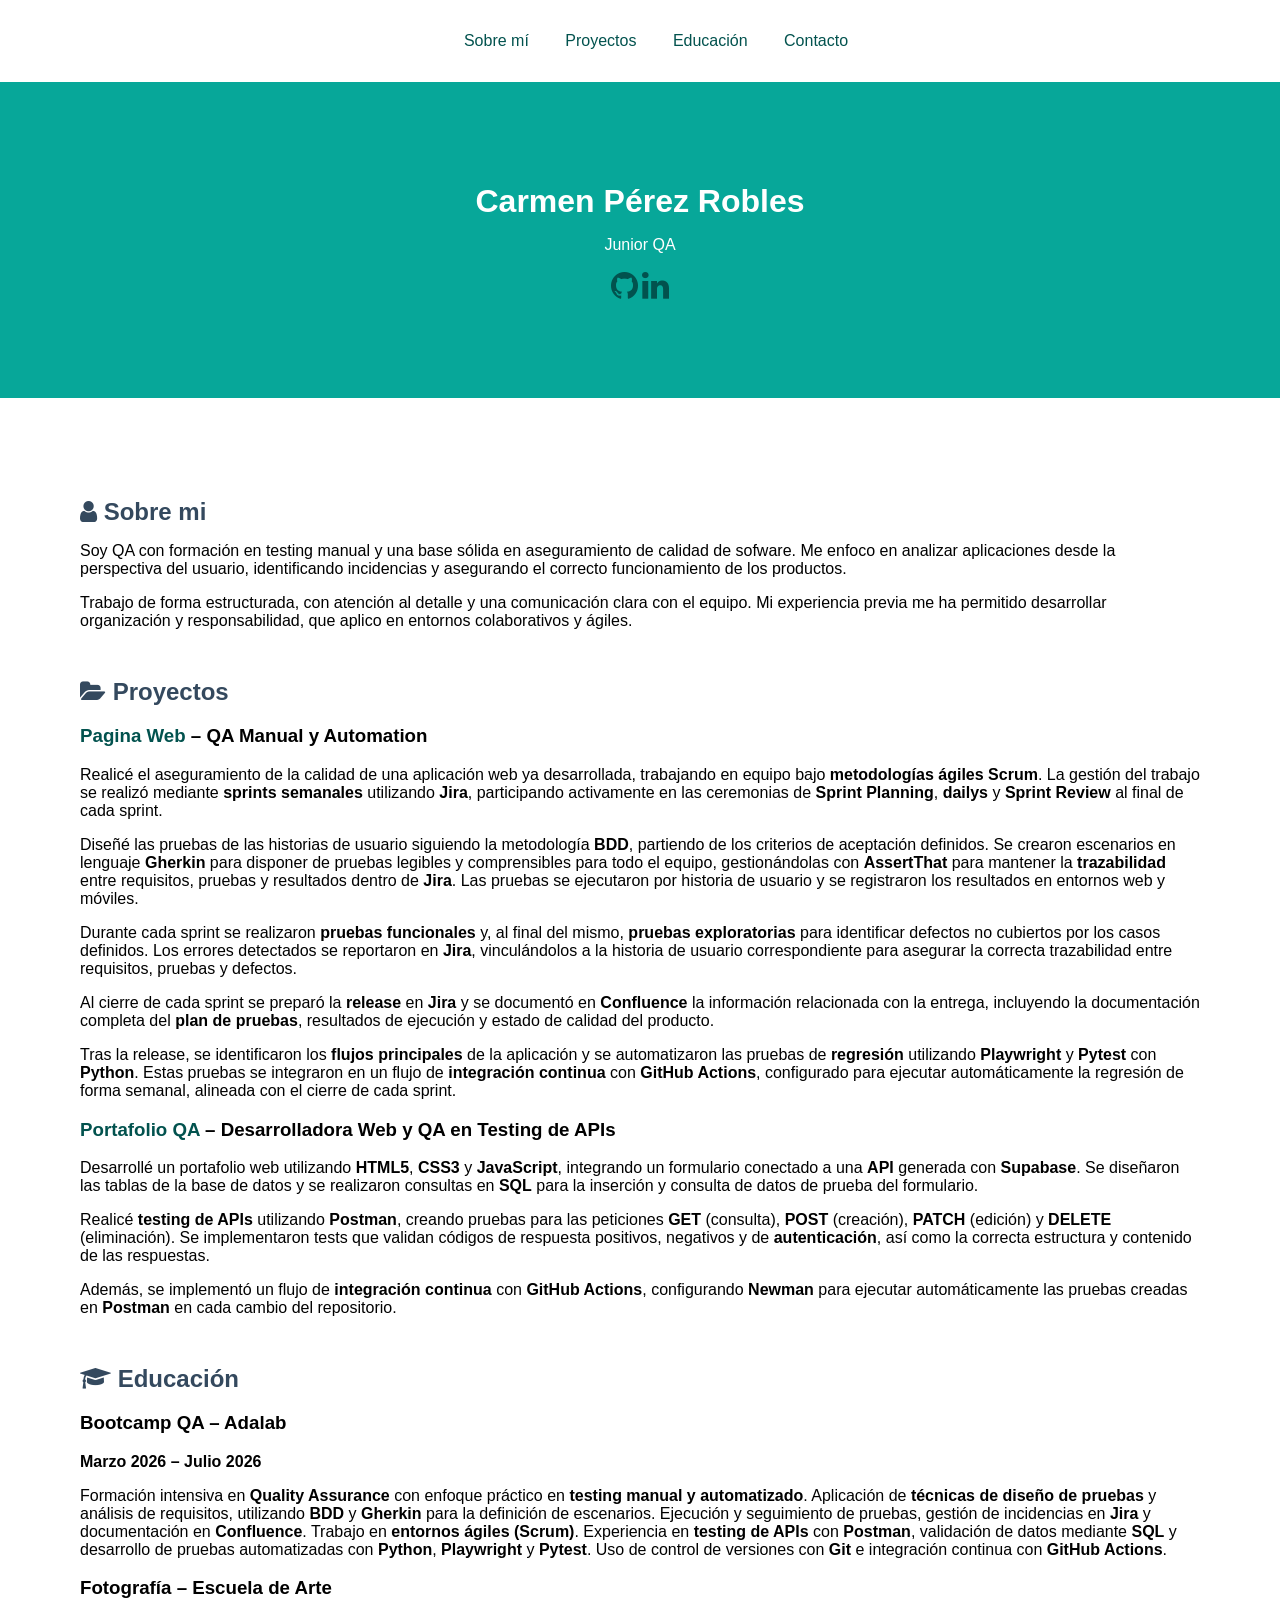
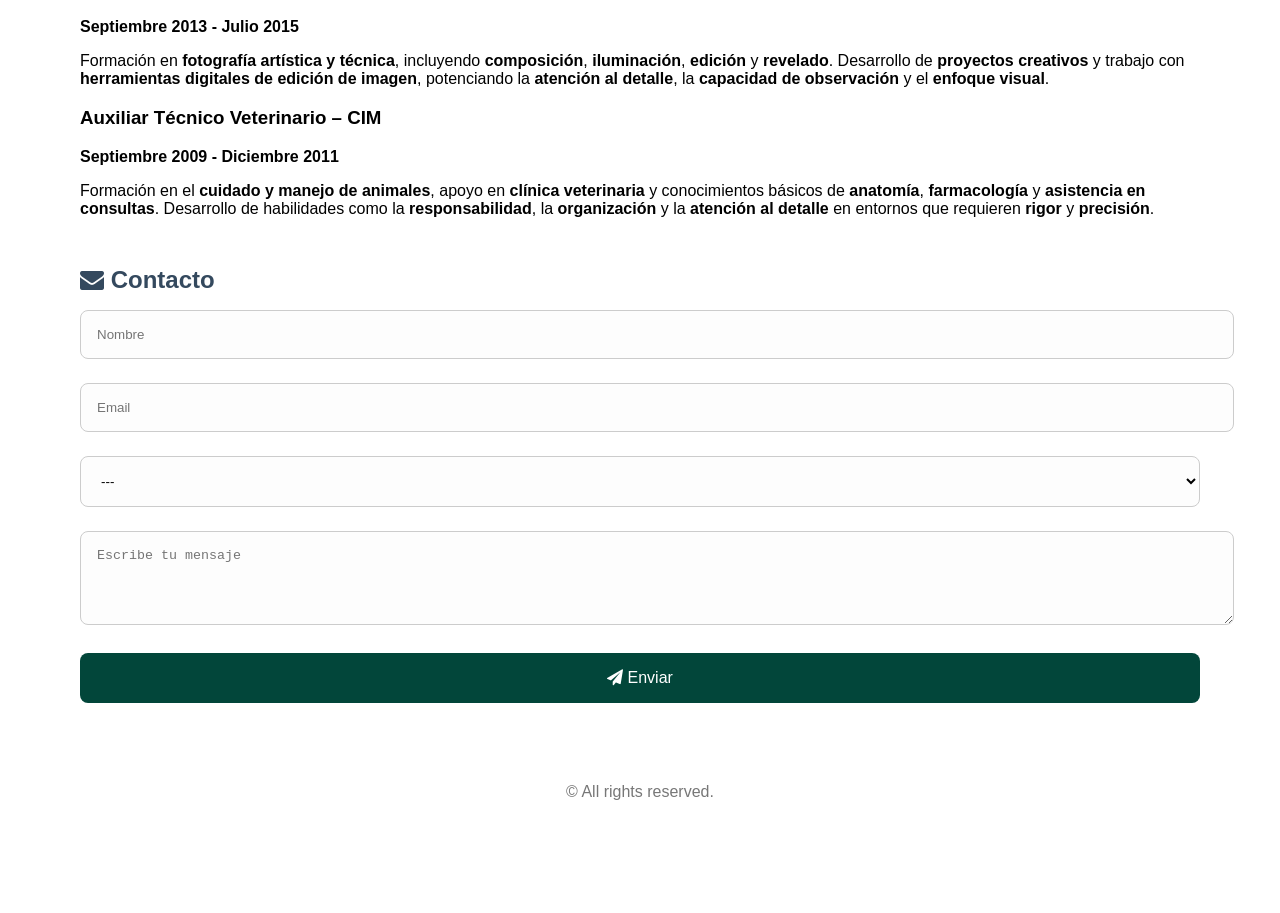
==== index.html @ 29475379 "Update index.html" ====
<!DOCTYPE html>
<html lang="es">

<head>
  <meta charset="UTF-8" />
  <meta name="viewport" content="width=device-width, initial-scale=1.0" />
  <meta name="description" content="Portfolio Carmen Pérez Robles" />
  <meta name="author" content="Carmen Pérez Robles" />
  <title>Carmen Pérez Robles - Portfolio</title>
  <link href="style.css" rel="stylesheet" />
  <!-- Importar Font Awesome para los iconos -->
  <link rel="stylesheet" href="https://cdnjs.cloudflare.com/ajax/libs/font-awesome/4.7.0/css/font-awesome.min.css" />
</head>

<body>
        <!-- Menú de navegación -->
  <nav>
      <ul>
        <li><a id="menusobremi" href="#sobremi">Sobre mí</a></li>
        <li><a id="menuproyectos" href="#proyectos">Proyectos</a></li>
        <li><a id="menueducacion" href="#educacion">Educación</a></li>
        <li><a id="menucontacto" href="#contacto">Contacto</a></li>
      </ul>
    </nav>
  <header>
    <h1 id="minombre">Carmen Pérez Robles</h1>
    <p id="titulo">Junior QA</p>
    <p>
      <a id="linkgithub" href="https://github.com/cperezrobles-commits/portafolio-qa" title="GitHub"
        class="fa fa-github fa-2x" aria-label="GitHub"></a>
      <a id="linklinkedin" href="https://www.linkedin.com/in/carmen-pérez-robles/" title="LinkedIn"
        class="fa fa-linkedin fa-2x" aria-label="LinkedIn"></a>
    </p>
  </header>
  <main>
    <section id="sobremi">
      <h2 id="titulosobremi">
        <i class="fa fa-user"></i> Sobre mi
      </h2>
<p>
  Soy QA con formación en testing manual y una base sólida en aseguramiento de calidad de sofware. 
  Me enfoco en analizar aplicaciones desde la perspectiva del usuario, identificando incidencias y asegurando el correcto funcionamiento de los productos.

<p>  Trabajo de forma estructurada, con atención al detalle y una comunicación clara con el equipo. Mi experiencia previa me ha permitido
  desarrollar organización y responsabilidad, que aplico en entornos colaborativos y ágiles.
</p>

    </section>

    <section id="proyectos">
      <h2 id="tituloproyectos">
        <i class="fa fa-folder-open"></i> Proyectos
      </h2>

      <h3>
        <a id="linkproyectoapi" href="https://yourwebsite.com" target="_blank">Pagina Web</a>
        – QA Manual y Automation
      </h3>
      <p>
  Realicé el aseguramiento de la calidad de una aplicación web ya desarrollada,
  trabajando en equipo bajo <strong>metodologías ágiles Scrum</strong>. La gestión del
  trabajo se realizó mediante <strong>sprints semanales</strong> utilizando
  <strong>Jira</strong>, participando activamente en las ceremonias de
  <strong>Sprint Planning</strong>, <strong>dailys</strong> y <strong>Sprint Review</strong>
  al final de cada sprint.
</p>

<p>
  Diseñé las pruebas de las historias de usuario siguiendo la metodología
  <strong>BDD</strong>, partiendo de los criterios de aceptación definidos. Se crearon
  escenarios en lenguaje <strong>Gherkin</strong> para disponer de pruebas legibles y
  comprensibles para todo el equipo, gestionándolas con <strong>AssertThat</strong> para
  mantener la <strong>trazabilidad</strong> entre requisitos, pruebas y resultados dentro
  de <strong>Jira</strong>. Las pruebas se ejecutaron por historia de usuario y se
  registraron los resultados en entornos web y móviles.
</p>

<p>
  Durante cada sprint se realizaron <strong>pruebas funcionales</strong> y, al final del
  mismo, <strong>pruebas exploratorias</strong> para identificar defectos no cubiertos por
  los casos definidos. Los errores detectados se reportaron en <strong>Jira</strong>,
  vinculándolos a la historia de usuario correspondiente para asegurar la correcta
  trazabilidad entre requisitos, pruebas y defectos.
</p>

<p>
  Al cierre de cada sprint se preparó la <strong>release</strong> en <strong>Jira</strong>
  y se documentó en <strong>Confluence</strong> la información relacionada con la entrega,
  incluyendo la documentación completa del <strong>plan de pruebas</strong>, resultados
  de ejecución y estado de calidad del producto.
</p>

<p>
  Tras la release, se identificaron los <strong>flujos principales</strong> de la
  aplicación y se automatizaron las pruebas de <strong>regresión</strong> utilizando
  <strong>Playwright</strong> y <strong>Pytest</strong> con <strong>Python</strong>. Estas
  pruebas se integraron en un flujo de <strong>integración continua</strong> con
  <strong>GitHub Actions</strong>, configurado para ejecutar automáticamente la regresión
  de forma semanal, alineada con el cierre de cada sprint.
</p>
      <h3>
        <a id="linkproyectoportafolio" href="https://web-qa.dev.adalab.es/">Portafolio QA</a>
        – Desarrolladora Web y QA en Testing de APIs
      </h3>
     <p>
  Desarrollé un portafolio web utilizando <strong>HTML5</strong>, <strong>CSS3</strong> y
  <strong>JavaScript</strong>, integrando un formulario conectado a una
  <strong>API</strong> generada con <strong>Supabase</strong>. Se diseñaron las tablas
  de la base de datos y se realizaron consultas en <strong>SQL</strong> para la
  inserción y consulta de datos de prueba del formulario.
</p>

<p>
  Realicé <strong>testing de APIs</strong> utilizando <strong>Postman</strong>, creando
  pruebas para las peticiones <strong>GET</strong> (consulta),
  <strong>POST</strong> (creación), <strong>PATCH</strong> (edición) y
  <strong>DELETE</strong> (eliminación). Se implementaron tests que validan códigos de
  respuesta positivos, negativos y de <strong>autenticación</strong>, así como la
  correcta estructura y contenido de las respuestas.
</p>

<p>
  Además, se implementó un flujo de <strong>integración continua</strong> con
  <strong>GitHub Actions</strong>, configurando <strong>Newman</strong> para ejecutar
  automáticamente las pruebas creadas en <strong>Postman</strong> en cada cambio del
  repositorio.
</p>
      
    </section>

    <section id="educacion">
      <h2 id="tituloeducacion">
        <i class="fa fa-graduation-cap"></i> Educación
      </h2>

      <h3>Bootcamp QA – Adalab</h3>
<p><strong>Marzo 2026 – Julio 2026</strong></p>
<p>
  Formación intensiva en <strong>Quality Assurance</strong> con enfoque práctico en <strong>testing manual y automatizado</strong>. 
  Aplicación de <strong>técnicas de diseño de pruebas</strong> y análisis de requisitos, utilizando <strong>BDD</strong> y <strong>Gherkin</strong> para la definición de escenarios.  

Ejecución y seguimiento de pruebas, gestión de incidencias en <strong>Jira</strong> y documentación en <strong>Confluence</strong>. 
Trabajo en <strong>entornos ágiles (Scrum)</strong>.  

Experiencia en <strong>testing de APIs</strong> con <strong>Postman</strong>, validación de datos mediante <strong>SQL</strong> y desarrollo de pruebas automatizadas con <strong>Python</strong>, 
<strong>Playwright</strong> y <strong>Pytest</strong>. Uso de control de versiones con <strong>Git</strong> e integración continua con <strong>GitHub Actions</strong>.
</p>


      <h3>Fotografía – Escuela de Arte</h3>
      <p><strong>Septiembre 2013 - Julio 2015</strong></p>
      <p>Formación en <strong>fotografía artística y técnica</strong>, incluyendo <strong>composición</strong>, <strong>iluminación</strong>, <strong>edición</strong> y <strong>revelado</strong>. 
        Desarrollo de <strong>proyectos creativos</strong> y trabajo con <strong>herramientas digitales de edición de imagen</strong>, potenciando la <strong>atención al detalle</strong>, la <strong>capacidad de observación</strong> y el <strong>enfoque visual</strong>.
        

         <h3>Auxiliar Técnico Veterinario – CIM</h3>
      <p><strong>Septiembre 2009 - Diciembre 2011</strong></p>
      <p>Formación en el <strong>cuidado y manejo de animales</strong>, apoyo en <strong>clínica veterinaria</strong> y conocimientos básicos de <strong>anatomía</strong>, <strong>farmacología</strong> y <strong>asistencia en consultas</strong>. 
        Desarrollo de habilidades como la <strong>responsabilidad</strong>, la <strong>organización</strong> y la <strong>atención al detalle</strong> en entornos que requieren <strong>rigor</strong> y <strong>precisión</strong>.</p>
    </section>

<section id="contacto">
  <h2 id="titulocontacto">
    <i class="fa fa-envelope"></i> Contacto
  </h2>
  <form id="contactForm" onsubmit="return enviarFormulario(event)">
    <input id="nombre" type="text" placeholder="Nombre" />
    <input id="email" type="email" placeholder="Email" />
    <select id="asunto">
      <option value="">---</option>
      <option value="info">Información</option>
      <option value="job">Oferta Trabajo</option>
      <option value="other">Otro</option>
    </select>
    <textarea id="mensaje" rows="4" placeholder="Escribe tu mensaje"></textarea>
    <button id="enviar" type="submit">
      <i class="fa fa-paper-plane"></i> Enviar
    </button>
  </form>
  <p id="formMessage"></p>
</section>


  <footer>
    <p>&copy; All rights reserved.</p>
  </footer>
</body>
<script src="script.js" defer></script>
</html>
---- style.css ----
body {
  font-family: Verdana, Arial, sans-serif;
  font-size: 1rem;
  color: black;
  margin: 0;
}

header {
  background-color: rgb(7, 167, 153);
  color: white;
  padding: 5rem;
  text-align: center;
}

main {
  padding: 5rem;
  text-align: left;
}

nav {
  text-align: center;
  width:100%;
  padding: 1rem;
}

nav ul {
  padding: 0;
  margin: 0;
    background-color: white;
  
}

nav ul li {
  display: inline-block;
  margin: 0rem;
  font-size: 1rem;
  padding: 1rem;
  border-radius: 0.5rem ;

}
/* Menú vertical en móvil */
@media (max-width: 768px) {
  nav ul li {
    display: block;
    margin: 0.8rem 0;
  }
}

h1 {
  font-size: 2rem;
  margin-bottom: 1rem;
}

p {
  font-size: 1rem;
  margin-bottom: 1rem;
}

a {
  color: #02524e;
  text-decoration: none;
}

a:hover {
  text-decoration: underline;
}

section {
  margin-bottom: 3rem;
}

h2 {
  font-size: 1.5rem;
  margin-bottom: 1rem;
  color: #34495e;
}

/* FORMULARIO */
form {
  width: 100%;
  font-size: 1rem;
}

input,
textarea,
select {
  width: 100%;
  padding: 1rem;
  margin-bottom: 1.5rem;
  border: 1px solid #ccc;
  border-radius: 0.5rem;
  background-color: #fdfdfd;
}

button {
  width: 100%;
  padding: 1rem;
  background-color: #02463a;
  color: white;
  border: none;
  border-radius: 0.5rem;
  font-size: 1rem;
}

footer {
  margin-top: 2rem;
  padding: 1rem;
  font-size: 0.9rem;
  color: #777;
  text-align: center;
}

table {
  width: 100%;
  border-collapse: collapse;
  table-layout: fixed; /* CLAVE */
  font-family: Arial, sans-serif;
}

th, td {
  border: 1px solid #ddd;
  padding: 6px;
  font-size: 14px;
  word-wrap: break-word;
  overflow-wrap: break-word;
}

thead {
  background-color: #f4f4f4;
}

/* Móvil */
@media (max-width: 768px) {
  th, td {
    font-size: 12px;
    padding: 4px;
  }
}
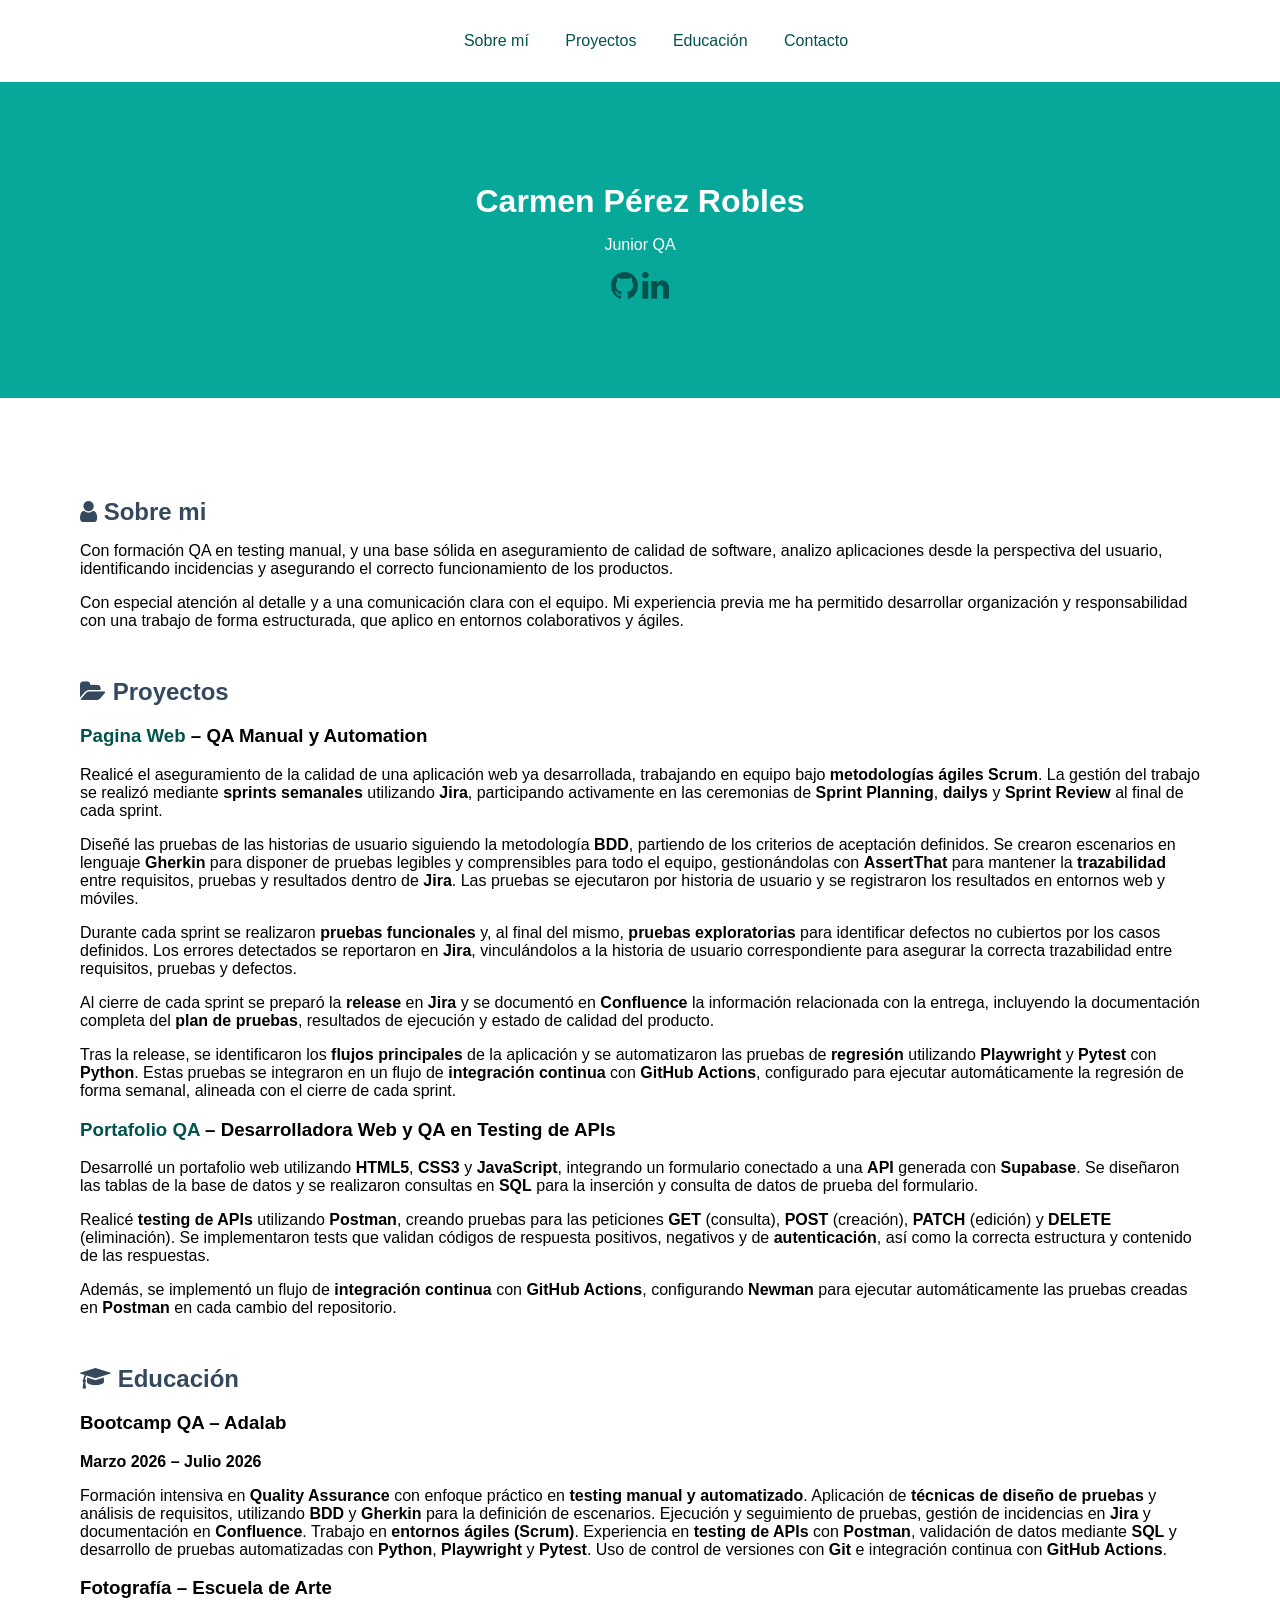
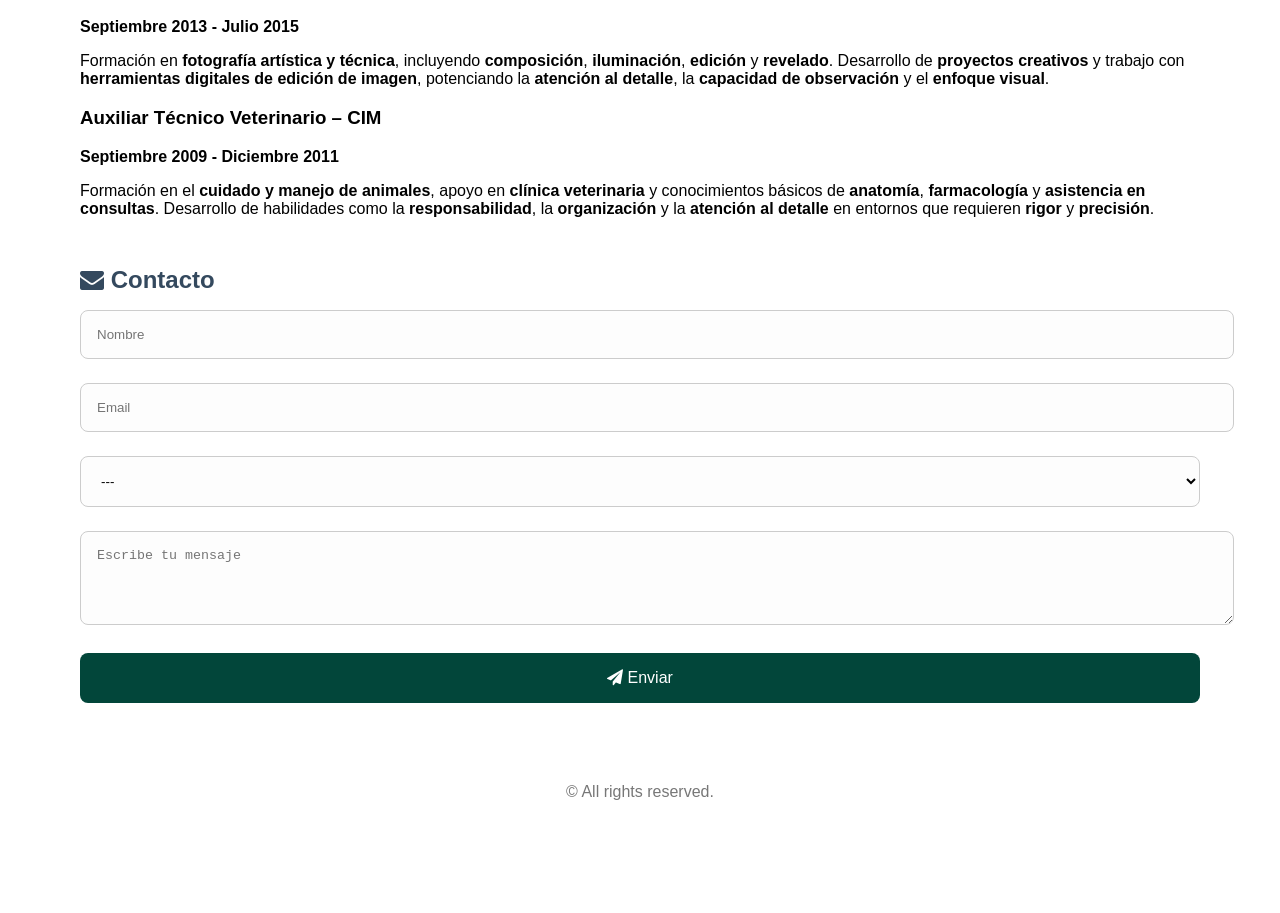
==== commit c09eae58: "Update index.html" ====
--- a/index.html
+++ b/index.html
@@ -38,11 +38,12 @@
         <i class="fa fa-user"></i> Sobre mi
       </h2>
 <p>
-  Soy QA con formación en testing manual y una base sólida en aseguramiento de calidad de sofware. 
-  Me enfoco en analizar aplicaciones desde la perspectiva del usuario, identificando incidencias y asegurando el correcto funcionamiento de los productos.
+  Con formación QA en testing manual, y una base sólida en aseguramiento de calidad de software, 
+  analizo aplicaciones desde la perspectiva del usuario, identificando incidencias y asegurando el correcto funcionamiento de los productos.
+  
 
-<p>  Trabajo de forma estructurada, con atención al detalle y una comunicación clara con el equipo. Mi experiencia previa me ha permitido
-  desarrollar organización y responsabilidad, que aplico en entornos colaborativos y ágiles.
+<p>Con especial atención al detalle y a una comunicación clara con el equipo. 
+  Mi experiencia previa me ha permitido desarrollar organización y responsabilidad con una trabajo de forma estructurada, que aplico en entornos colaborativos y ágiles.
 </p>
 
     </section>
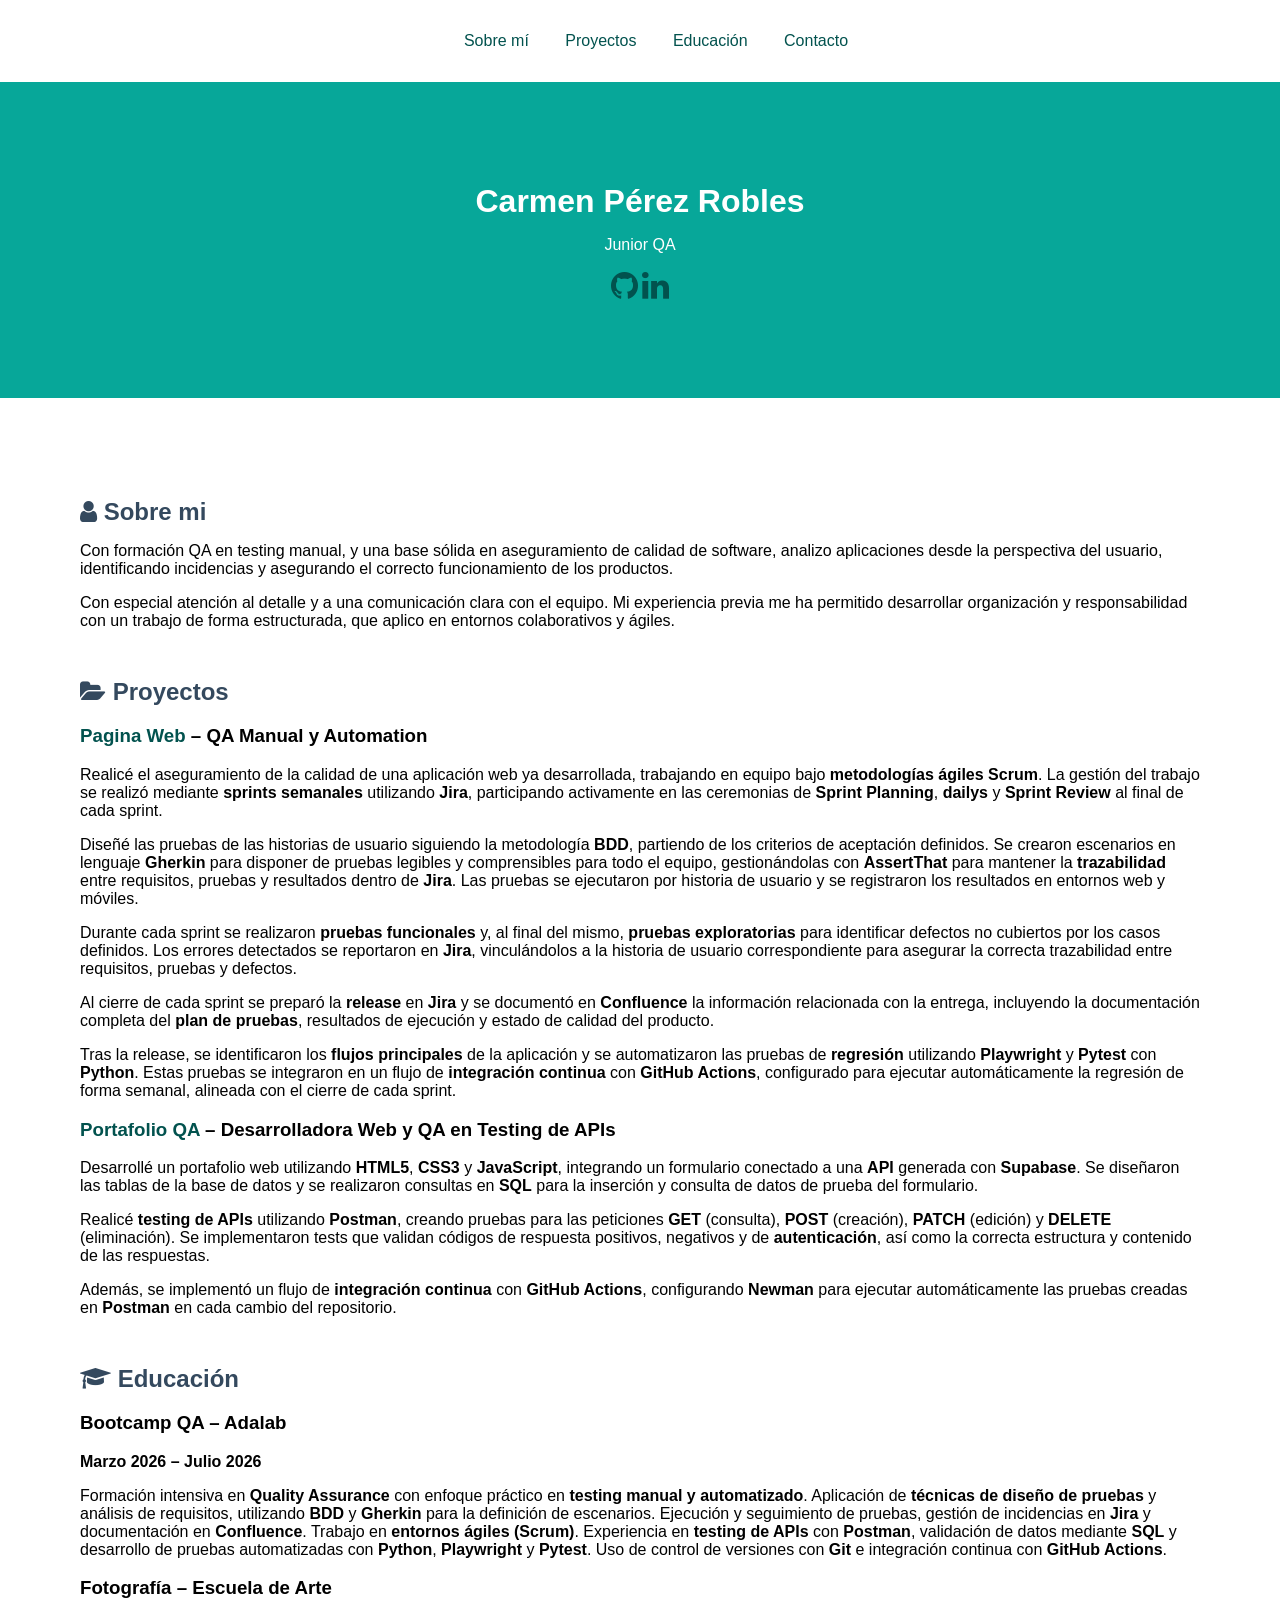
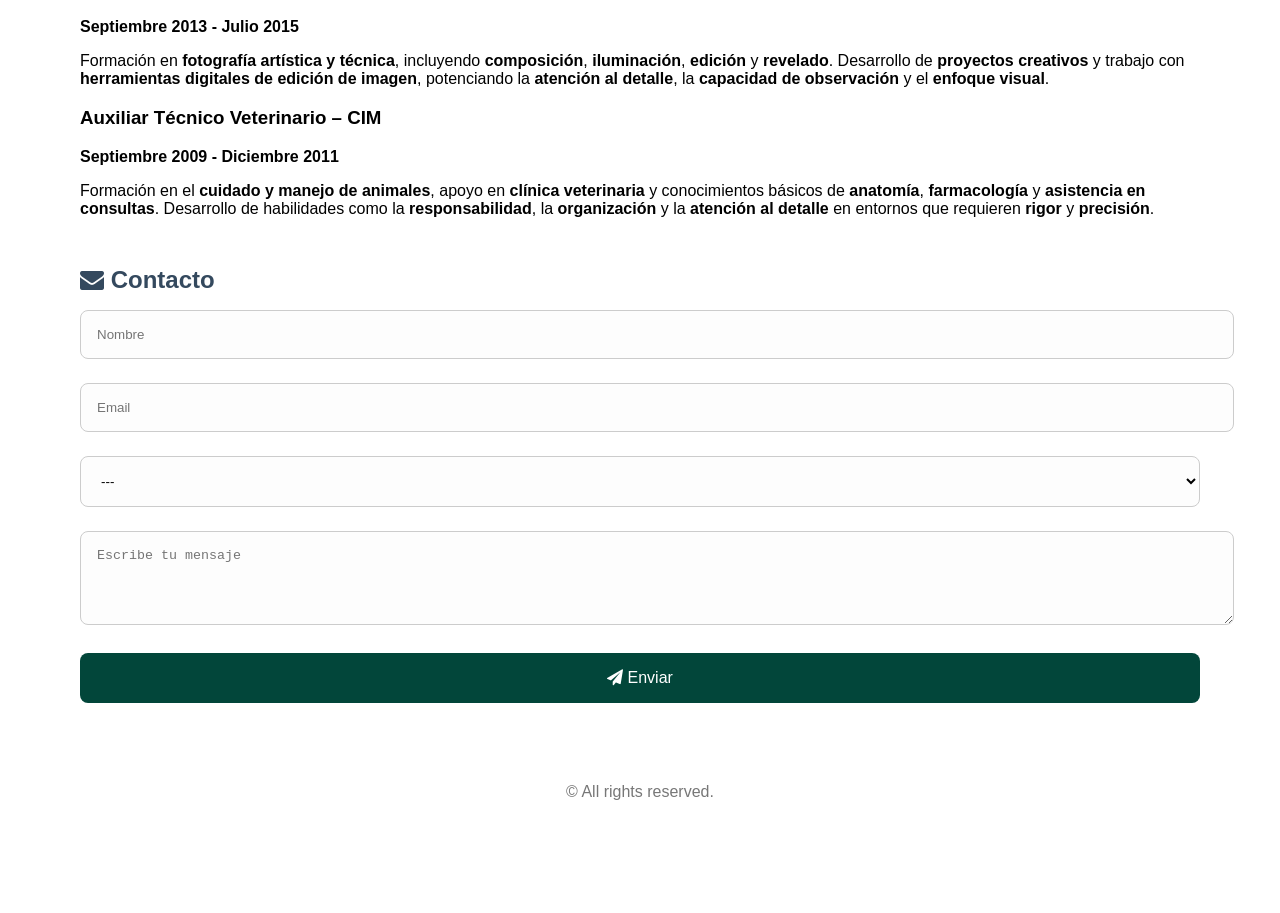
==== commit 6d1c0665: "Update index.html" ====
--- a/index.html
+++ b/index.html
@@ -43,7 +43,7 @@
   
 
 <p>Con especial atención al detalle y a una comunicación clara con el equipo. 
-  Mi experiencia previa me ha permitido desarrollar organización y responsabilidad con una trabajo de forma estructurada, que aplico en entornos colaborativos y ágiles.
+  Mi experiencia previa me ha permitido desarrollar organización y responsabilidad con un trabajo de forma estructurada, que aplico en entornos colaborativos y ágiles.
 </p>
 
     </section>
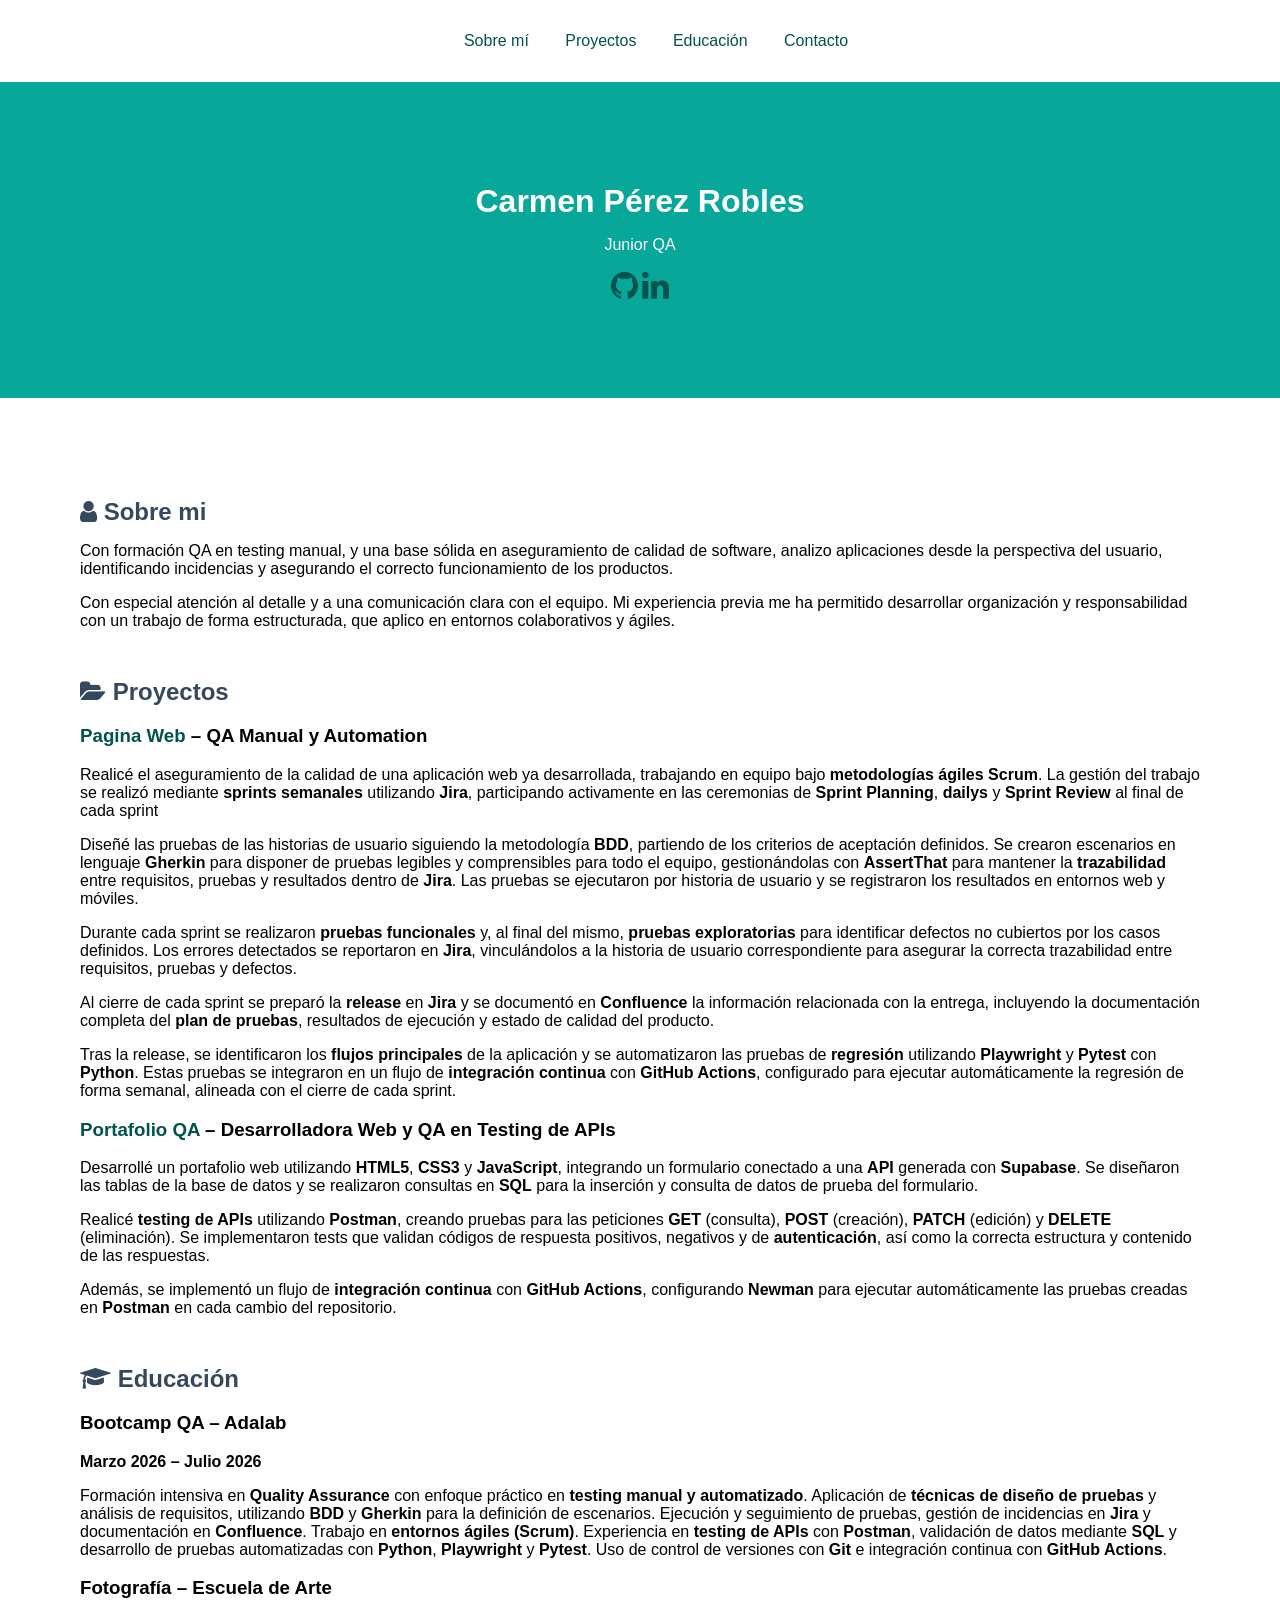
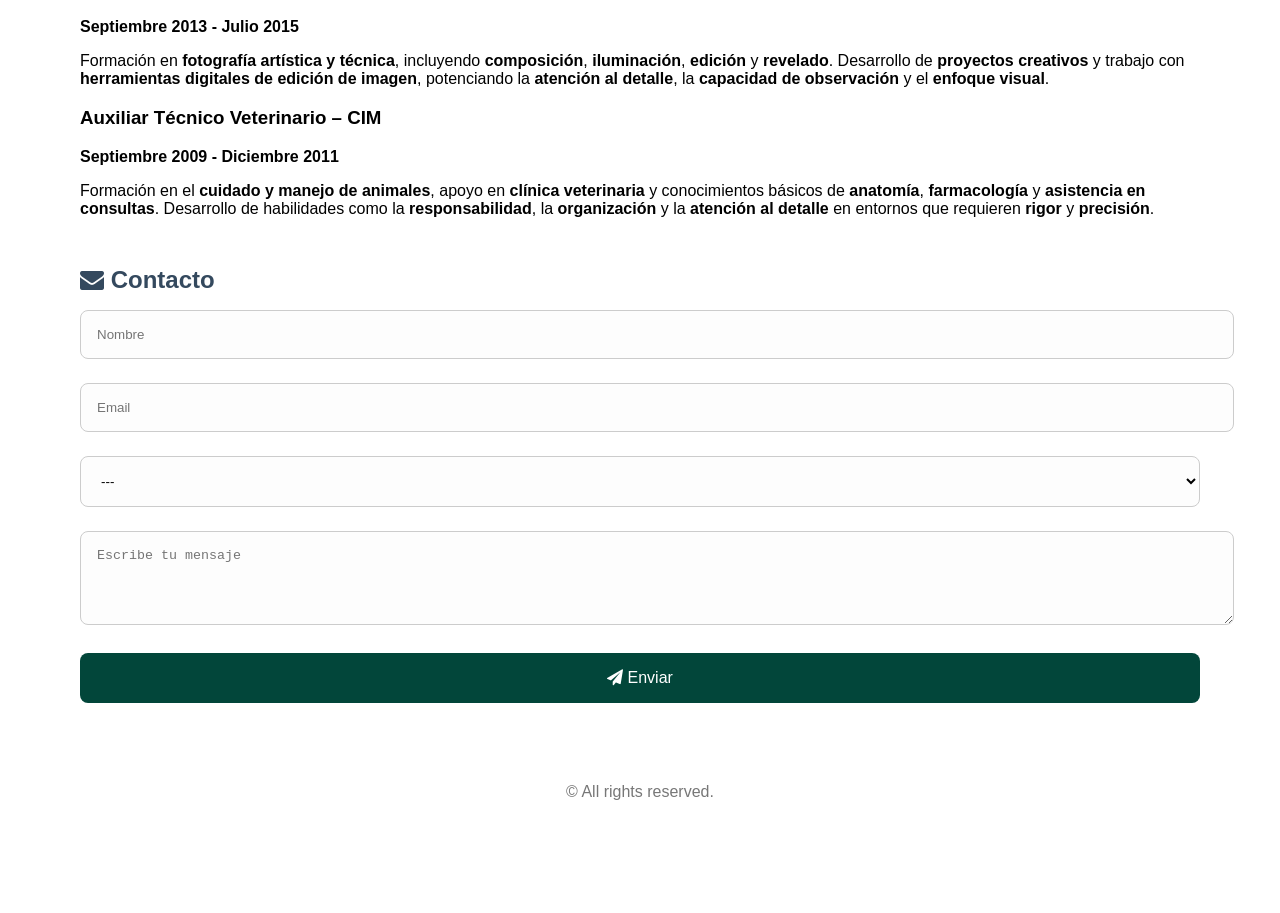
==== commit 2454b478: "Update index.html" ====
--- a/index.html
+++ b/index.html
@@ -63,7 +63,7 @@
   trabajo se realizó mediante <strong>sprints semanales</strong> utilizando
   <strong>Jira</strong>, participando activamente en las ceremonias de
   <strong>Sprint Planning</strong>, <strong>dailys</strong> y <strong>Sprint Review</strong>
-  al final de cada sprint.
+  al final de cada sprint
 </p>
 
 <p>
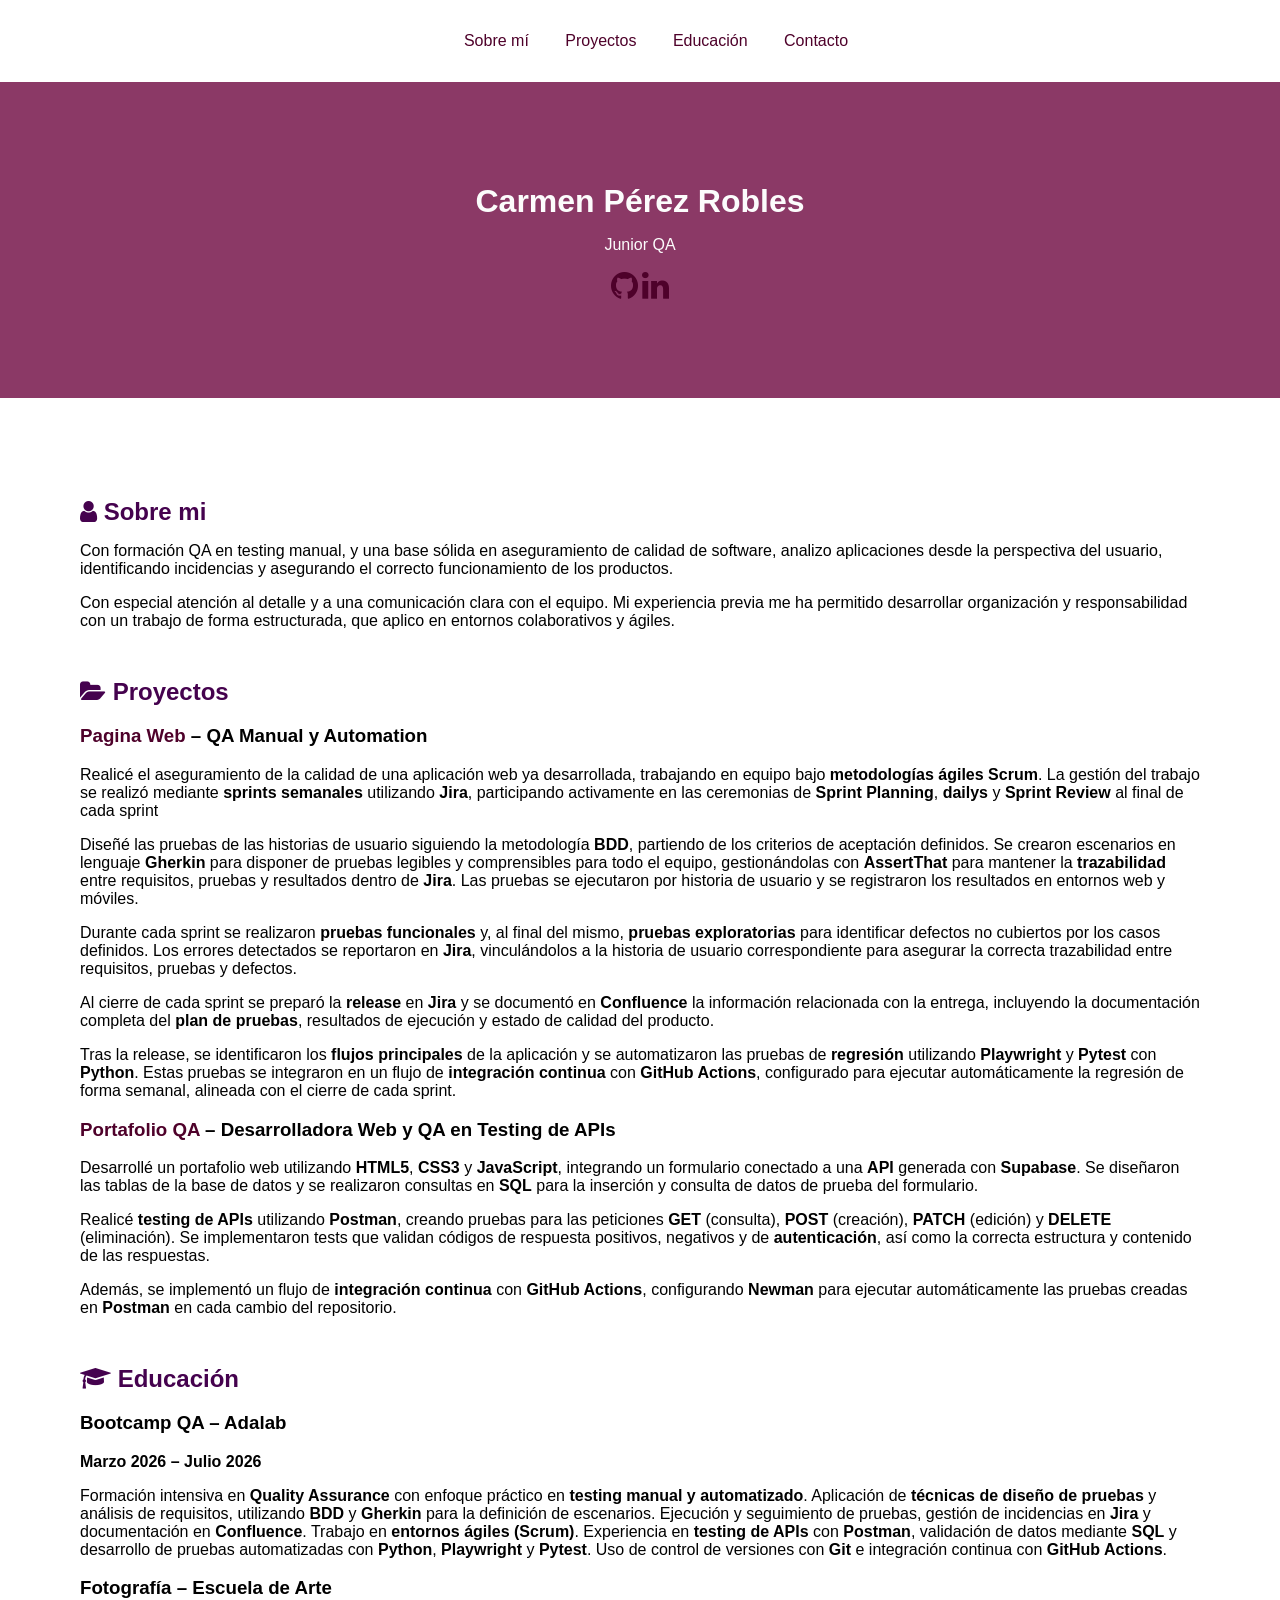
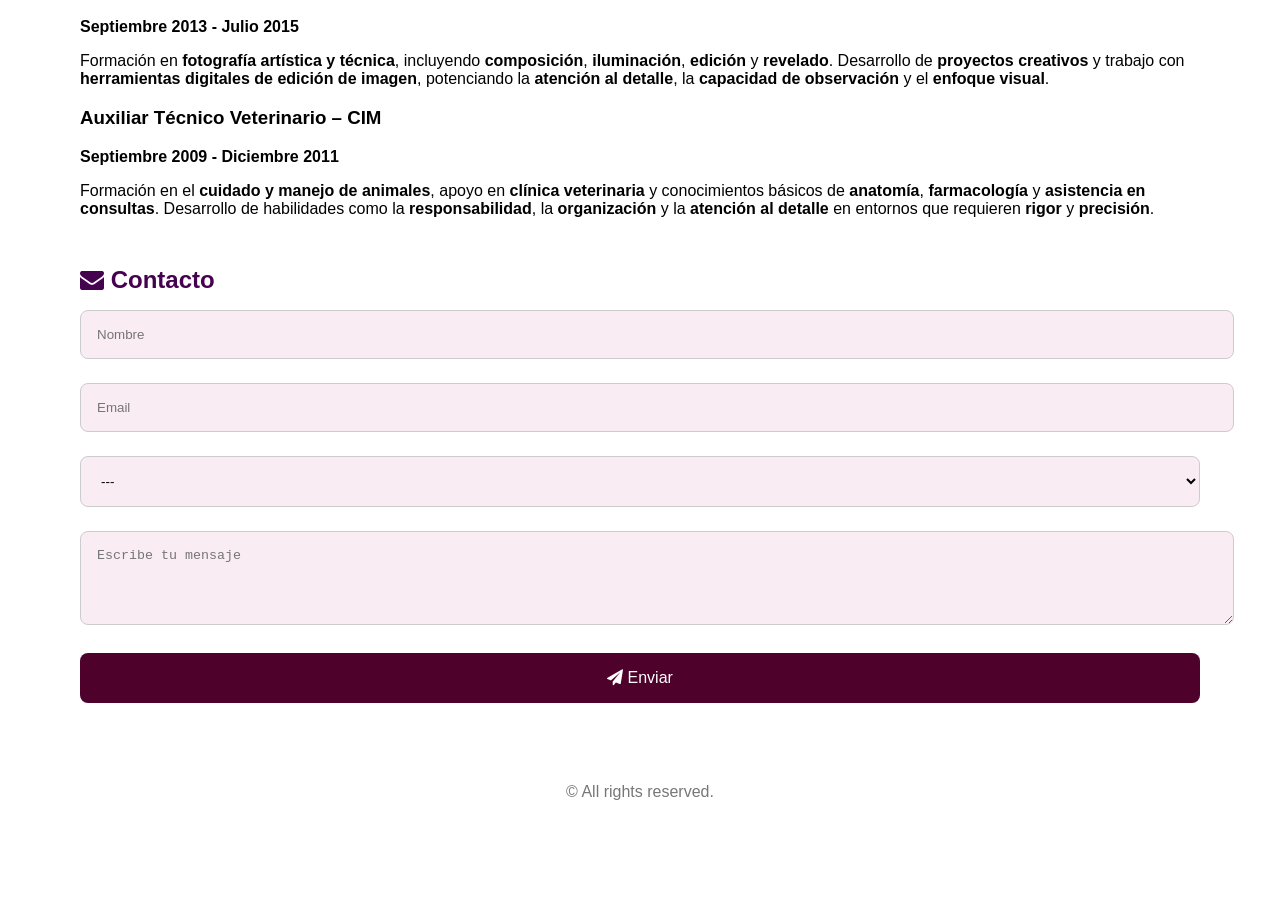
==== commit afc4c1e3: "Update index.html" ====
--- a/index.html
+++ b/index.html
@@ -26,7 +26,7 @@
     <h1 id="minombre">Carmen Pérez Robles</h1>
     <p id="titulo">Junior QA</p>
     <p>
-      <a id="linkgithub" href="https://github.com/cperezrobles-commits/portafolio-qa" title="GitHub"
+      <a id="linkgithub" href="https://github.com/CarmenPerezQAOrganitation/portafolio-qa" title="GitHub"
         class="fa fa-github fa-2x" aria-label="GitHub"></a>
       <a id="linklinkedin" href="https://www.linkedin.com/in/carmen-pérez-robles/" title="LinkedIn"
         class="fa fa-linkedin fa-2x" aria-label="LinkedIn"></a>
@@ -54,7 +54,7 @@
       </h2>
 
       <h3>
-        <a id="linkproyectoapi" href="https://yourwebsite.com" target="_blank">Pagina Web</a>
+        <a id="linkproyectoapi" href="https://web-qa.dev.adalab.es" target="_blank">Pagina Web</a>
         – QA Manual y Automation
       </h3>
       <p>
@@ -100,7 +100,7 @@
   de forma semanal, alineada con el cierre de cada sprint.
 </p>
       <h3>
-        <a id="linkproyectoportafolio" href="https://web-qa.dev.adalab.es/">Portafolio QA</a>
+        <a id="linkproyectoportafolio" href="https://carmenperezqaorganitation.github.io/portafolio-qa/">Portafolio QA</a>
         – Desarrolladora Web y QA en Testing de APIs
       </h3>
      <p>
@@ -166,14 +166,14 @@
   </h2>
   <form id="contactForm" onsubmit="return enviarFormulario(event)">
     <input id="nombre" type="text" placeholder="Nombre" />
-    <input id="email" type="email" placeholder="Email" />
-    <select id="asunto">
+    <input id="email" type="email" placeholder="Email" required />
+    <select id="asunto" required>
       <option value="">---</option>
       <option value="info">Información</option>
       <option value="job">Oferta Trabajo</option>
       <option value="other">Otro</option>
     </select>
-    <textarea id="mensaje" rows="4" placeholder="Escribe tu mensaje"></textarea>
+    <textarea id="mensaje" rows="4" placeholder="Escribe tu mensaje" required maxlength="500"></textarea>
     <button id="enviar" type="submit">
       <i class="fa fa-paper-plane"></i> Enviar
     </button>
--- a/style.css
+++ b/style.css
@@ -6,8 +6,8 @@
 }
 
 header {
-  background-color: rgb(7, 167, 153);
-  color: white;
+  background-color: rgb(139, 57, 102);
+  color: rgb(252, 252, 252);
   padding: 5rem;
   text-align: center;
 }
@@ -26,7 +26,7 @@
 nav ul {
   padding: 0;
   margin: 0;
-    background-color: white;
+    background-color: rgb(255, 255, 255);
   
 }
 
@@ -57,7 +57,7 @@
 }
 
 a {
-  color: #02524e;
+  color: rgb(78, 1, 42);
   text-decoration: none;
 }
 
@@ -72,7 +72,7 @@
 h2 {
   font-size: 1.5rem;
   margin-bottom: 1rem;
-  color: #34495e;
+  color: #45024e;
 }
 
 /* FORMULARIO */
@@ -89,13 +89,13 @@
   margin-bottom: 1.5rem;
   border: 1px solid #ccc;
   border-radius: 0.5rem;
-  background-color: #fdfdfd;
+  background-color: rgb(250, 236, 243);
 }
 
 button {
   width: 100%;
   padding: 1rem;
-  background-color: #02463a;
+  background-color: rgb(78, 1, 42);
   color: white;
   border: none;
   border-radius: 0.5rem;
@@ -126,7 +126,7 @@
 }
 
 thead {
-  background-color: #f4f4f4;
+  background-color: rgb(255, 255, 255);
 }
 
 /* Móvil */
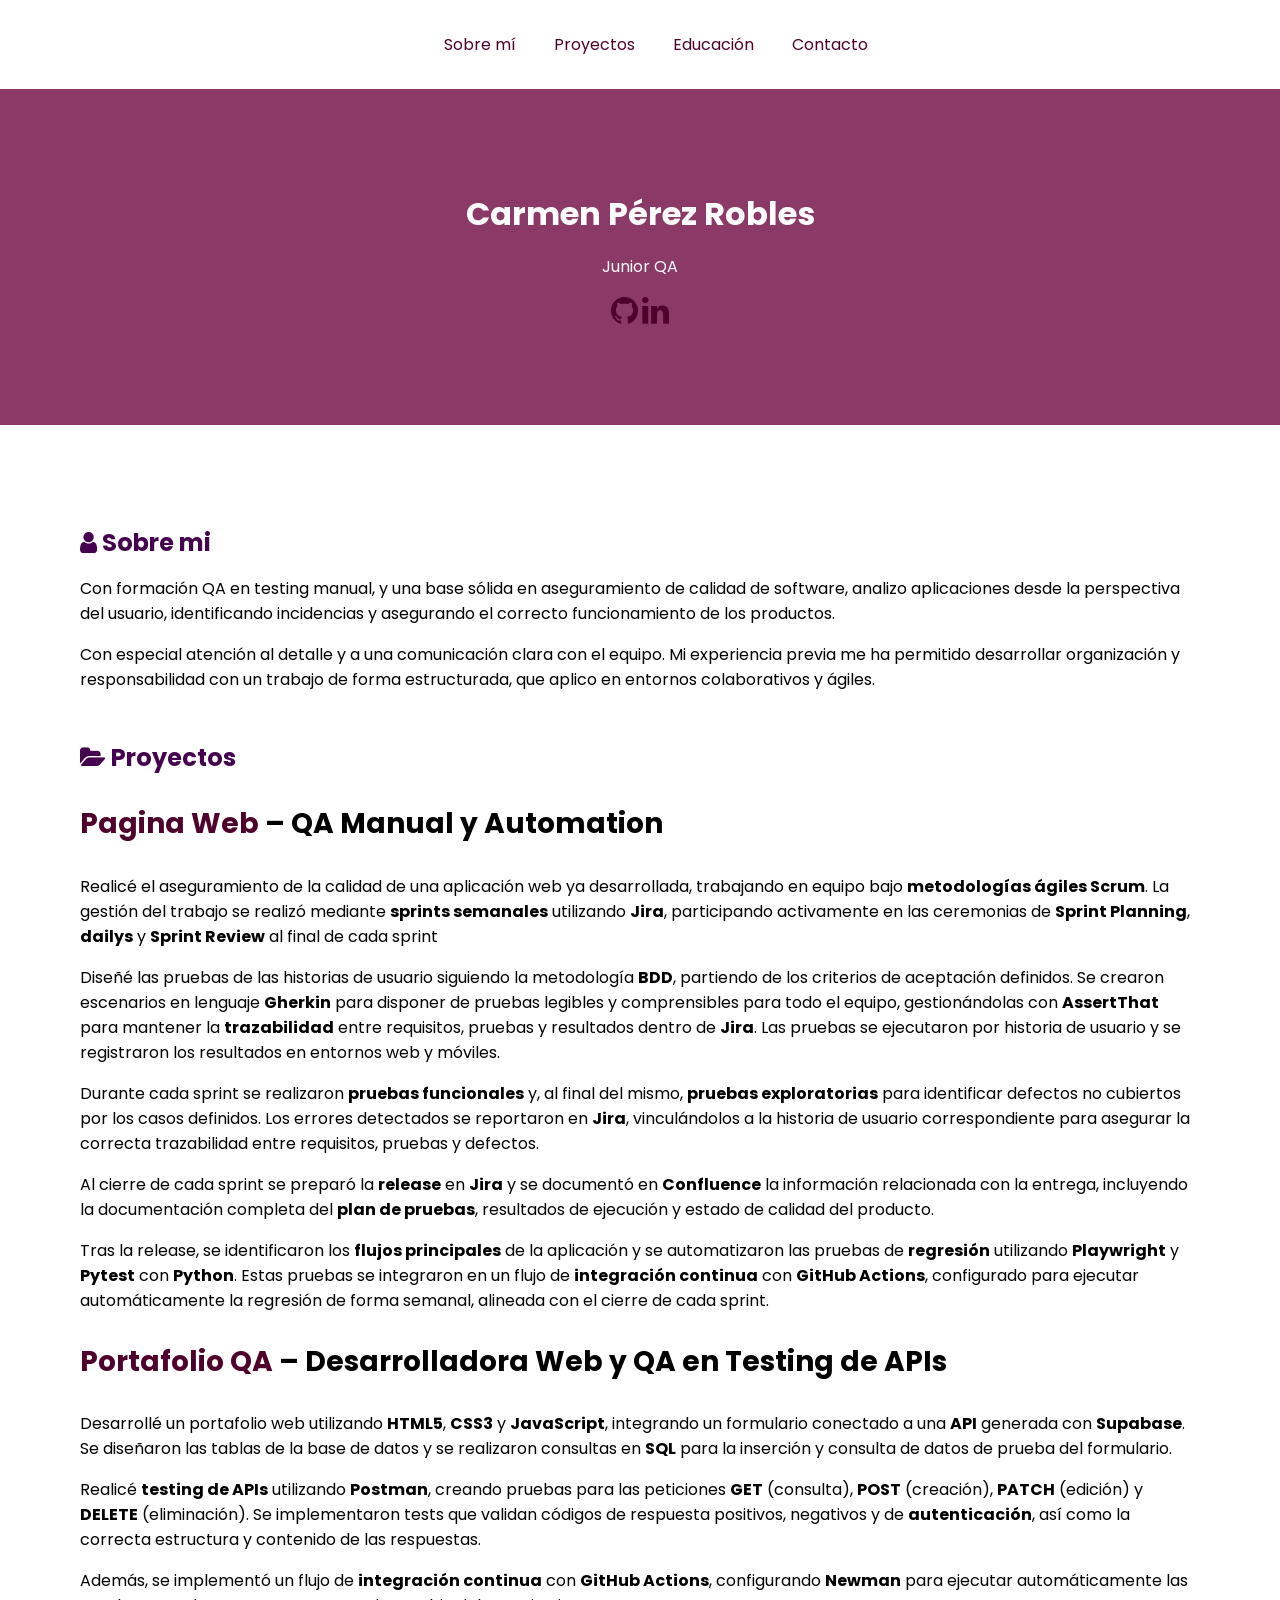
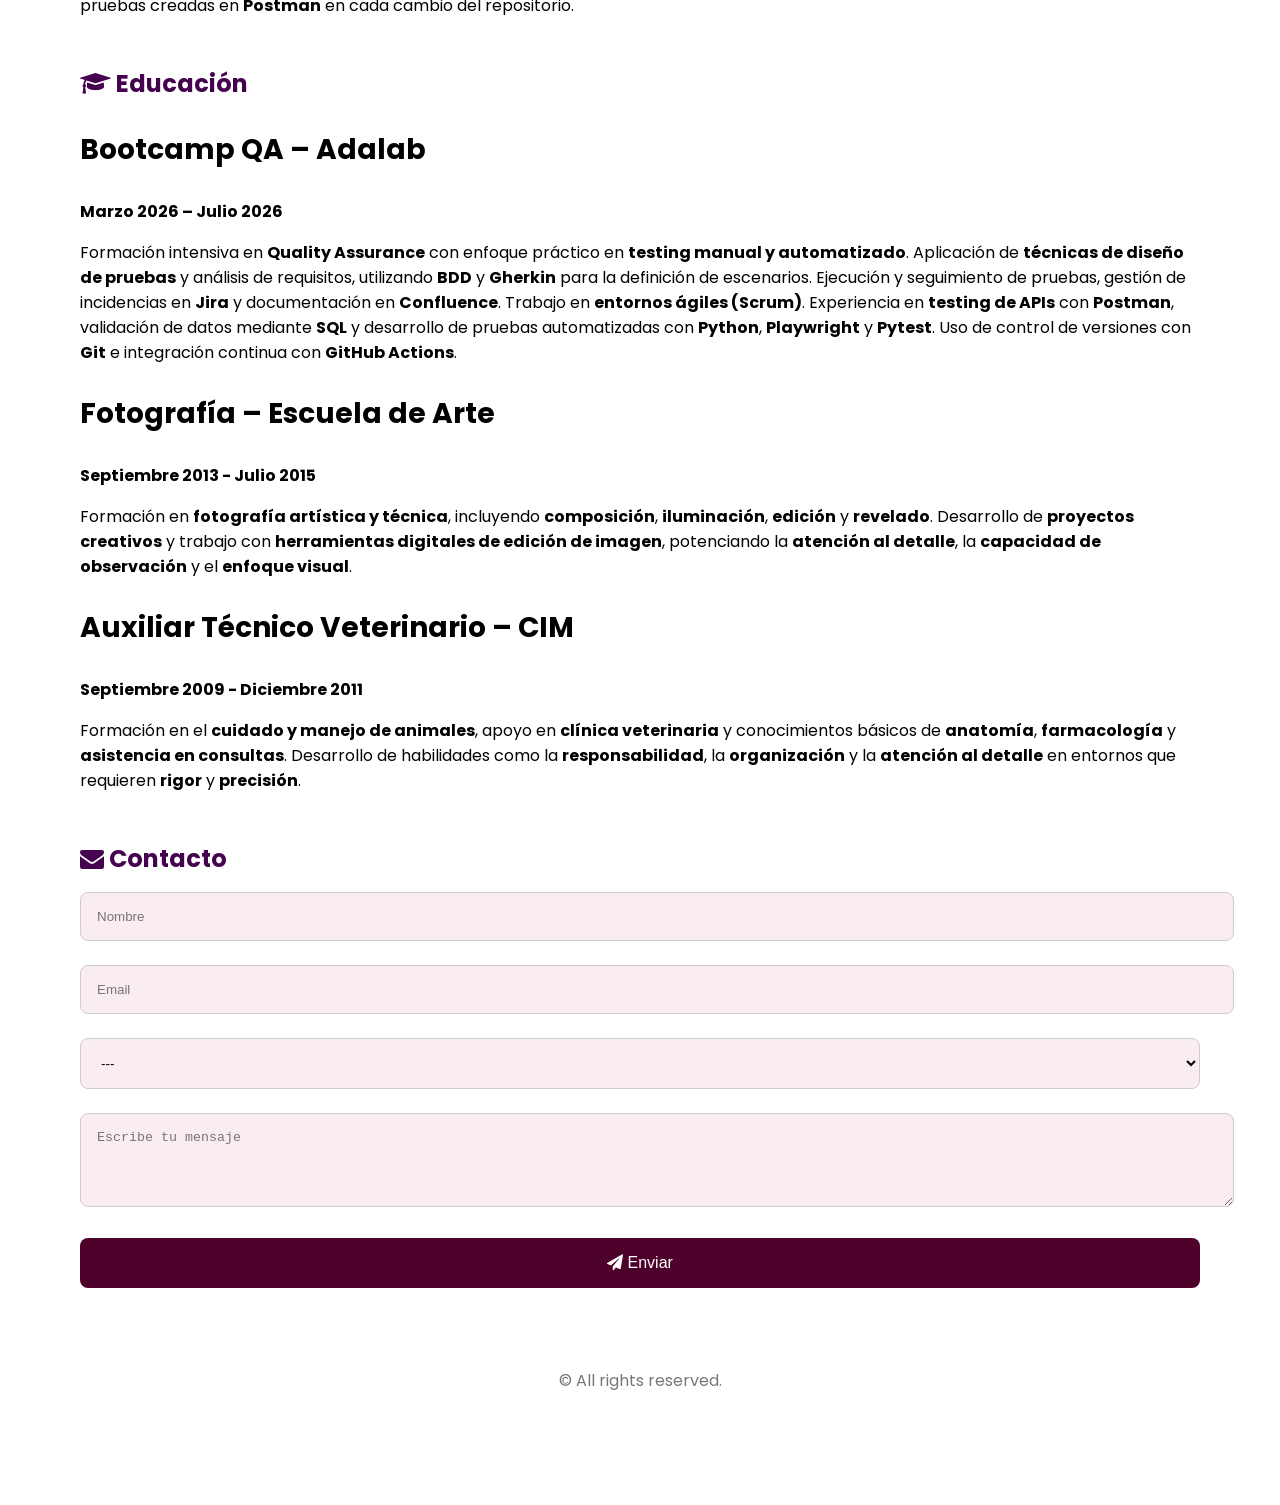
==== commit a0bc683f: "cambio fuente" ====
--- a/index.html
+++ b/index.html
@@ -2,6 +2,9 @@
 <html lang="es">
 
 <head>
+  <link rel="preconnect" href="https://fonts.googleapis.com">
+<link rel="preconnect" href="https://fonts.gstatic.com" crossorigin>
+<link href="https://fonts.googleapis.com/css2?family=Poppins:wght@400;500;700&display=swap" rel="stylesheet">
   <meta charset="UTF-8" />
   <meta name="viewport" content="width=device-width, initial-scale=1.0" />
   <meta name="description" content="Portfolio Carmen Pérez Robles" />
--- a/style.css
+++ b/style.css
@@ -1,6 +1,6 @@
 body {
-  font-family: Verdana, Arial, sans-serif;
-  font-size: 1rem;
+  font-family: "Poppins","inter", sans-serif;
+  font-size: 1.5rem;
   color: black;
   margin: 0;
 }
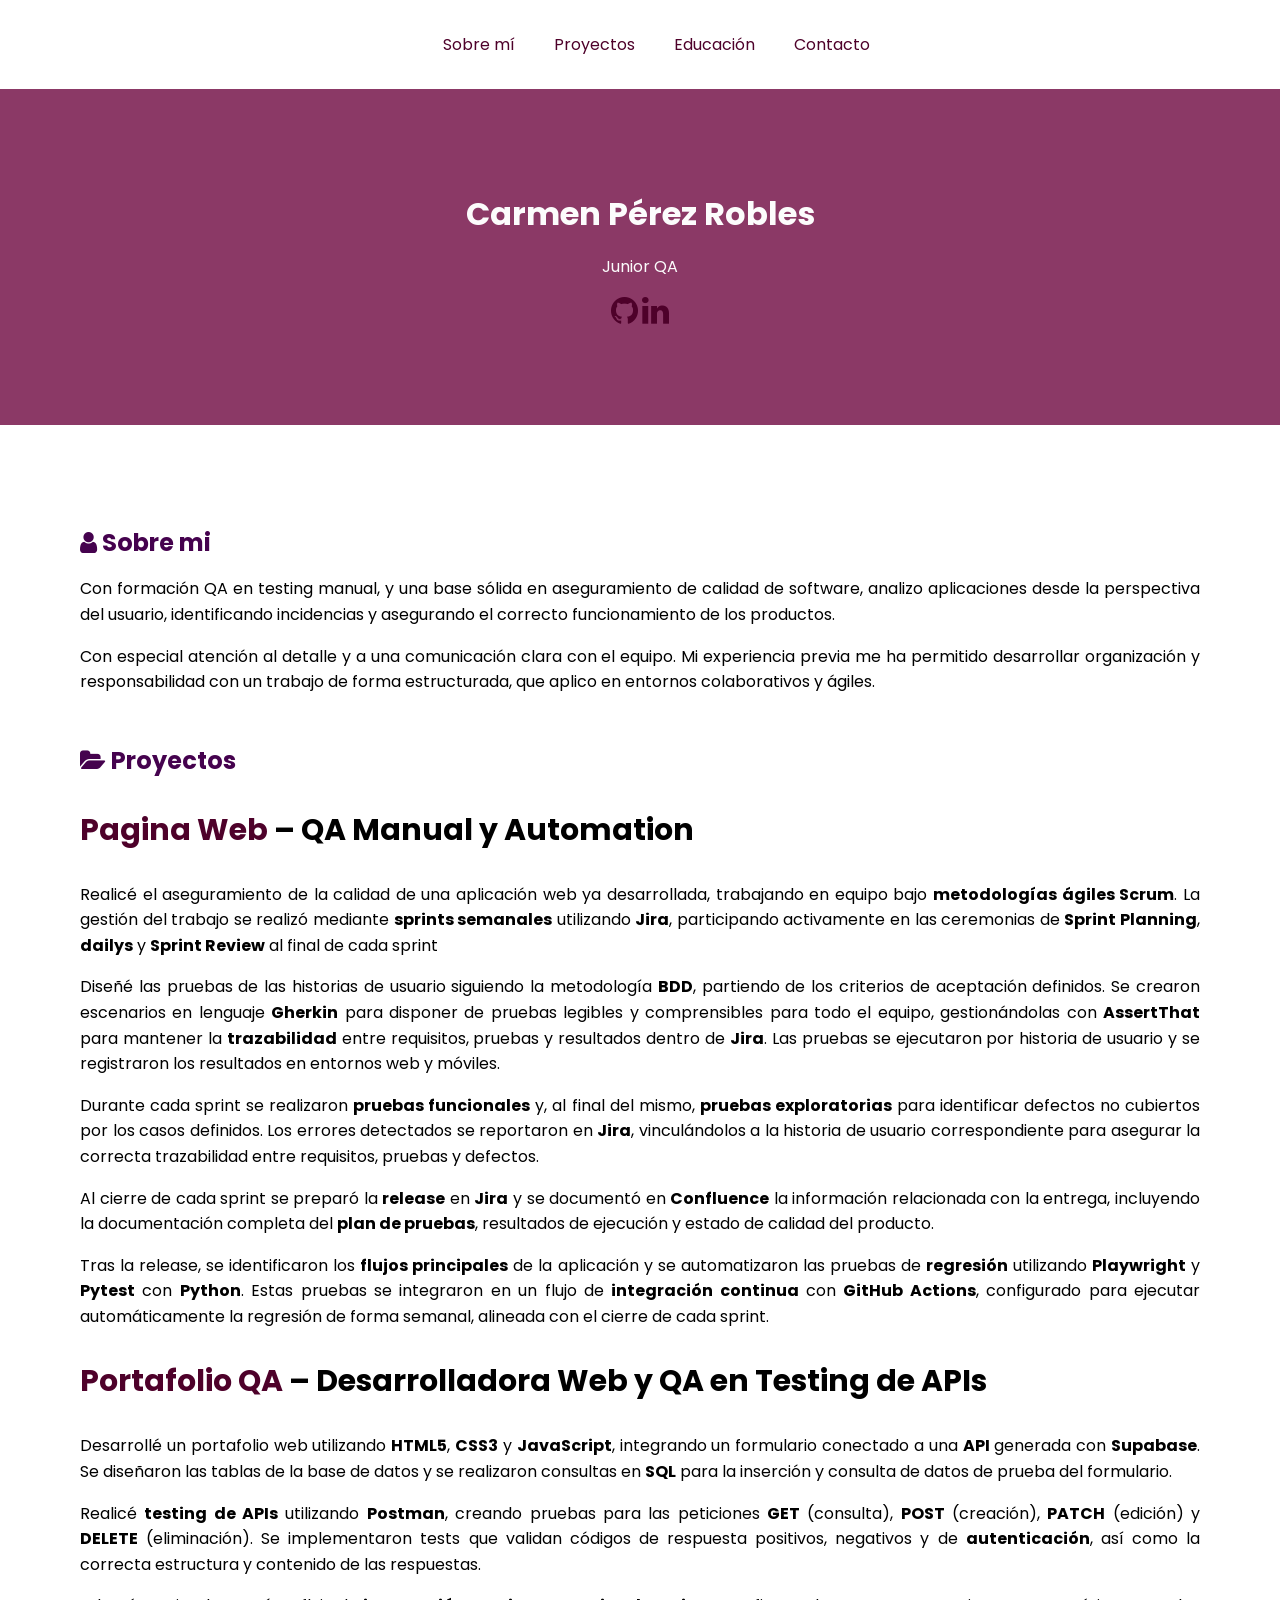
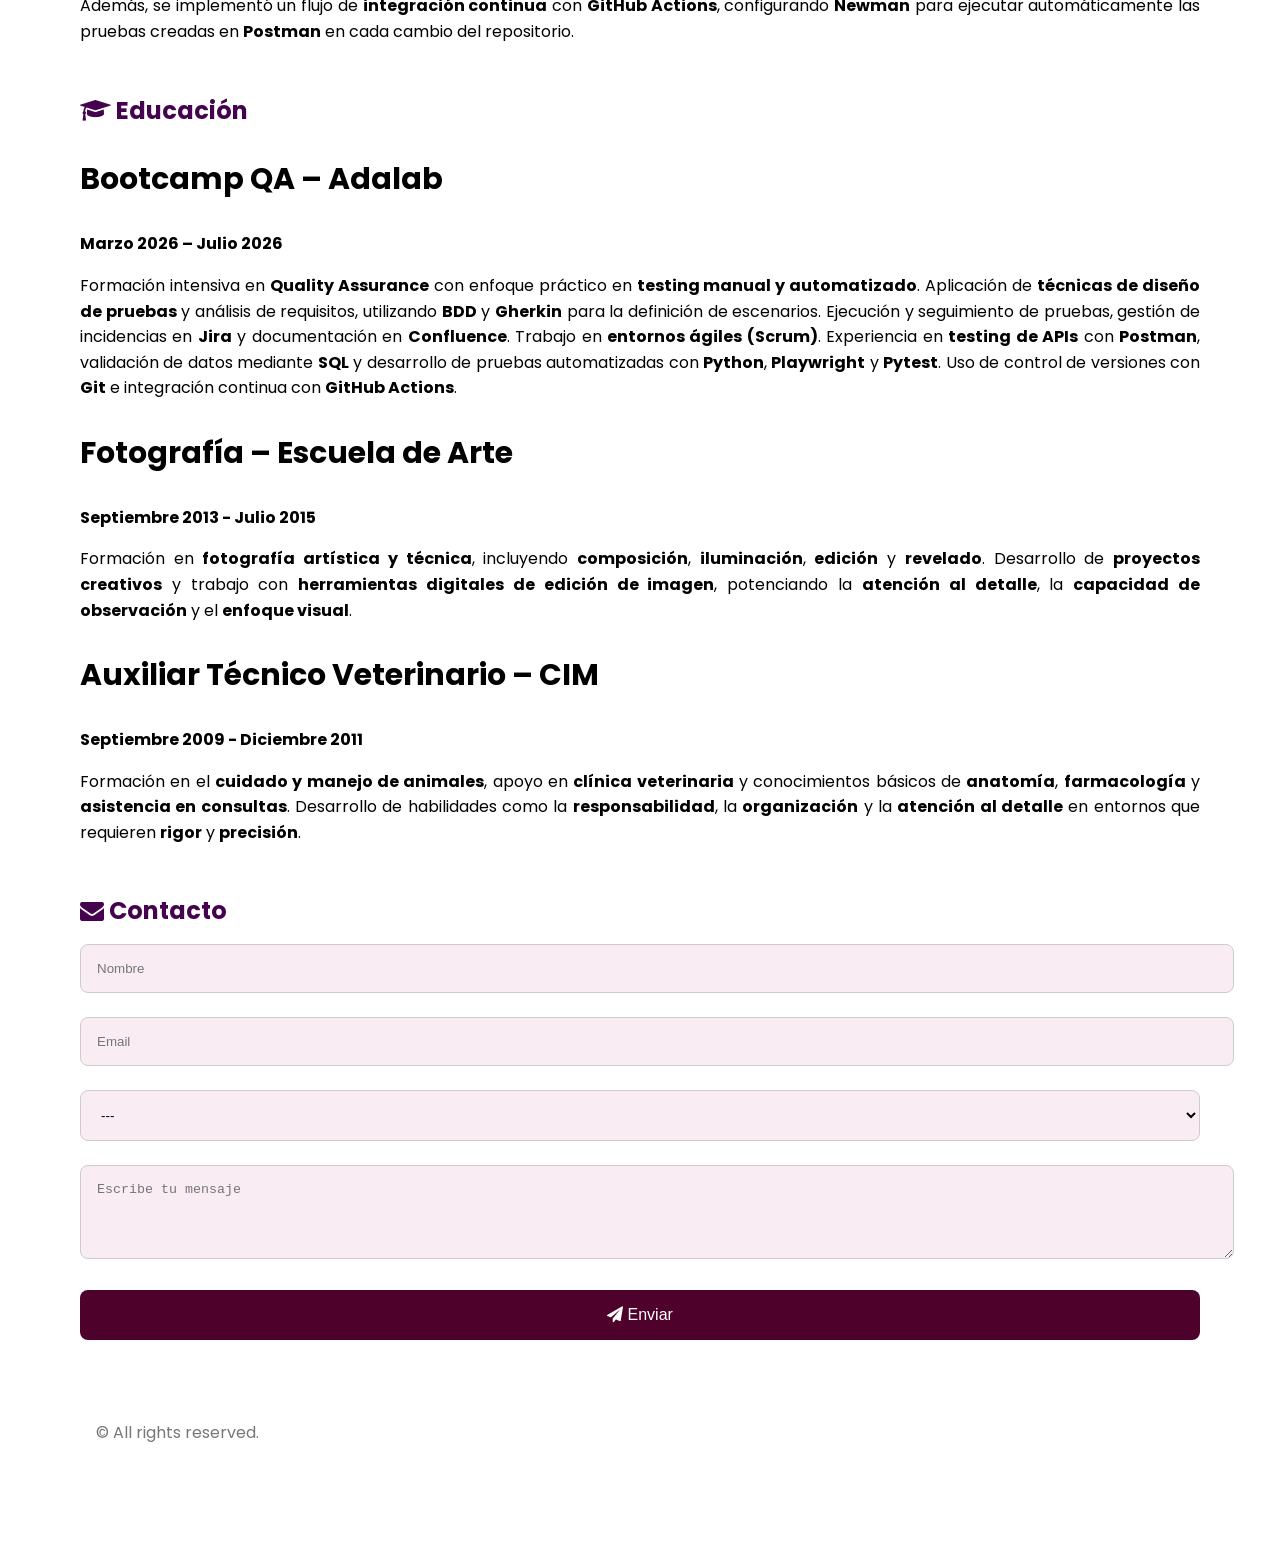
==== commit 5ab36021: "Texto justificado" ====
--- a/index.html
+++ b/index.html
@@ -35,15 +35,16 @@
         class="fa fa-linkedin fa-2x" aria-label="LinkedIn"></a>
     </p>
   </header>
+  
   <main>
     <section id="sobremi">
       <h2 id="titulosobremi">
         <i class="fa fa-user"></i> Sobre mi
       </h2>
-<p>
+    <p>  
   Con formación QA en testing manual, y una base sólida en aseguramiento de calidad de software, 
   analizo aplicaciones desde la perspectiva del usuario, identificando incidencias y asegurando el correcto funcionamiento de los productos.
-  
+    </p>
 
 <p>Con especial atención al detalle y a una comunicación clara con el equipo. 
   Mi experiencia previa me ha permitido desarrollar organización y responsabilidad con un trabajo de forma estructurada, que aplico en entornos colaborativos y ágiles.
@@ -162,6 +163,7 @@
       <p>Formación en el <strong>cuidado y manejo de animales</strong>, apoyo en <strong>clínica veterinaria</strong> y conocimientos básicos de <strong>anatomía</strong>, <strong>farmacología</strong> y <strong>asistencia en consultas</strong>. 
         Desarrollo de habilidades como la <strong>responsabilidad</strong>, la <strong>organización</strong> y la <strong>atención al detalle</strong> en entornos que requieren <strong>rigor</strong> y <strong>precisión</strong>.</p>
     </section>
+  </p>
 
 <section id="contacto">
   <h2 id="titulocontacto">
--- a/style.css
+++ b/style.css
@@ -1,9 +1,11 @@
 body {
   font-family: "Poppins","inter", sans-serif;
-  font-size: 1.5rem;
+  font-size: 1.6rem;
   color: black;
   margin: 0;
+
 }
+
 
 header {
   background-color: rgb(139, 57, 102);
@@ -15,6 +17,11 @@
 main {
   padding: 5rem;
   text-align: left;
+}
+
+main p {
+  text-align: justify;
+  line-height: 1.6;
 }
 
 nav {
@@ -73,6 +80,7 @@
   font-size: 1.5rem;
   margin-bottom: 1rem;
   color: #45024e;
+
 }
 
 /* FORMULARIO */
